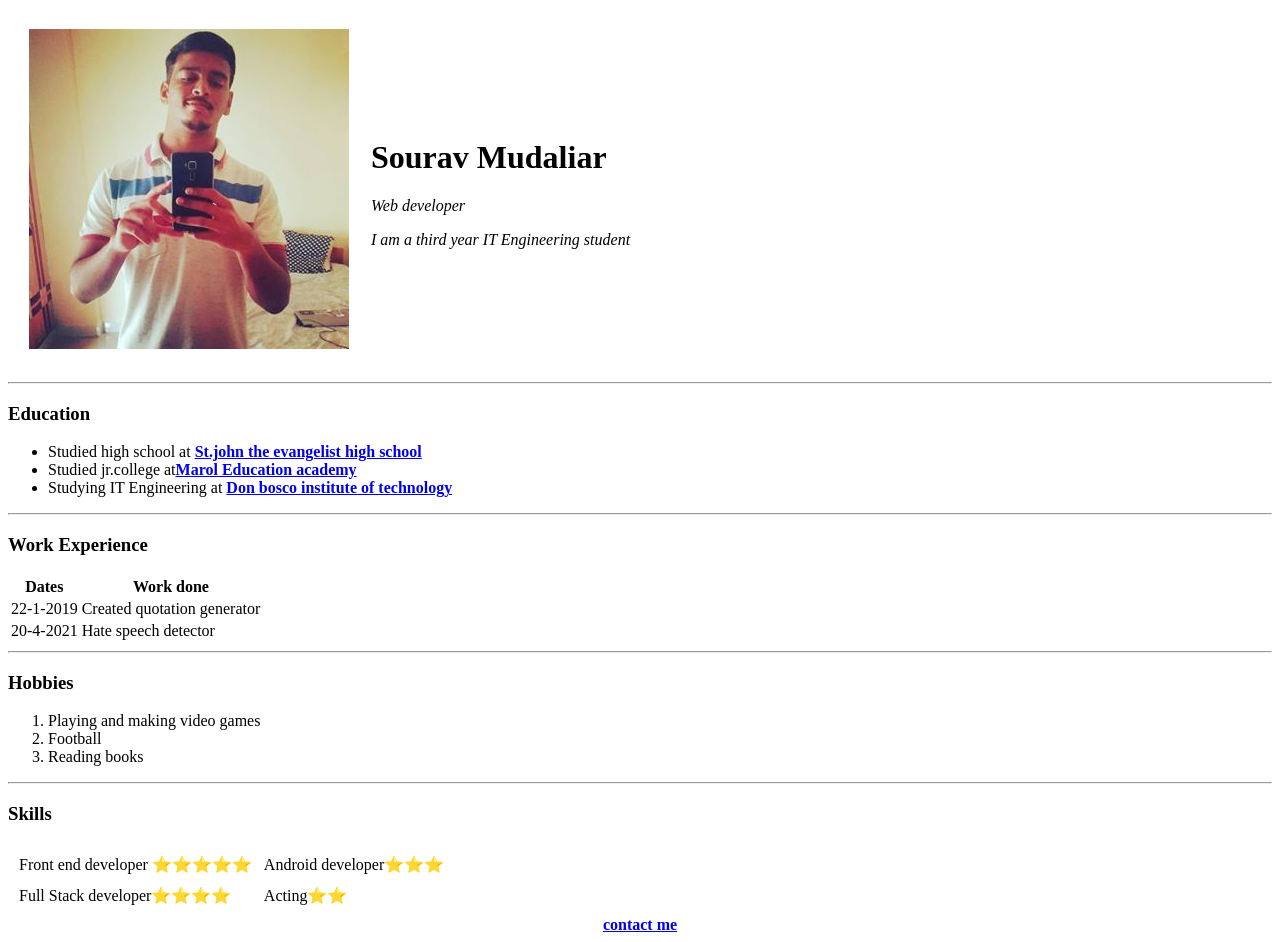
==== index.html @ d867b6f2 "Add initial CV website files" ====
<!DOCTYPE html>
<html lang="en" dir="ltr">

<head>
  <meta charset="utf-8">
  <title>Sourav's Personal Site</title>
</head>

<body>
  <table cellspacing=20>
    <tr>
      <td><img src="sourav.jpg" alt="sourav's picture"></td>
      <td><h1>Sourav Mudaliar</h1>
      <p><em>Web developer</em></p>
      <p><em>I am a third year IT Engineering student</em></p></td>
    </tr>
  </table>
  <hr>
  <h3>Education</h3>
  <ul>
    <li>Studied high school at <strong><a href="https://stjohntes.com/">St.john the evangelist high school</a></strong></li>
    <li>Studied jr.college at<strong><a href="https://marolacademy.net/">Marol Education academy</a></strong></li>
    <li>Studying IT Engineering at <strong><a href="https://collegedunia.com/college/13358-don-bosco-institute-of-technology-dbit-mumbai">Don bosco institute of technology</a></strong></li>
  </ul>
  <hr>
  <h3>Work Experience</h3>
  <table>
    <thead>
      <tr>
        <th>Dates</th>
        <th>Work done</th>
      </tr>
    </thead>
    <tbody>
      <tr>
        <td>22-1-2019</td>
        <td>Created quotation generator</td>
      </tr>
      <tr>
        <td>20-4-2021</td>
        <td>Hate speech detector</td>
      </tr>
    </tbody>
  </table>
  <hr>
  <h3>Hobbies</h3>
  <ol>
    <li>Playing and making video games</li>
    <li>Football</li>
    <li>Reading books</li>
  </ol>
  <hr>
  <h3>Skills</h3>
  <table cellspacing='10'>
    <tr>
      <td>Front end developer ⭐⭐⭐⭐⭐</td>
      <td>Android developer⭐⭐⭐</td>
    </tr>
    <tr>
      <td>Full Stack developer⭐⭐⭐⭐</td>
      <td>Acting⭐⭐</td>
    </tr>
  </table>
  <center>
    <strong><a href="contact.html">contact me</a></strong>
  </center>
</body>

</html>
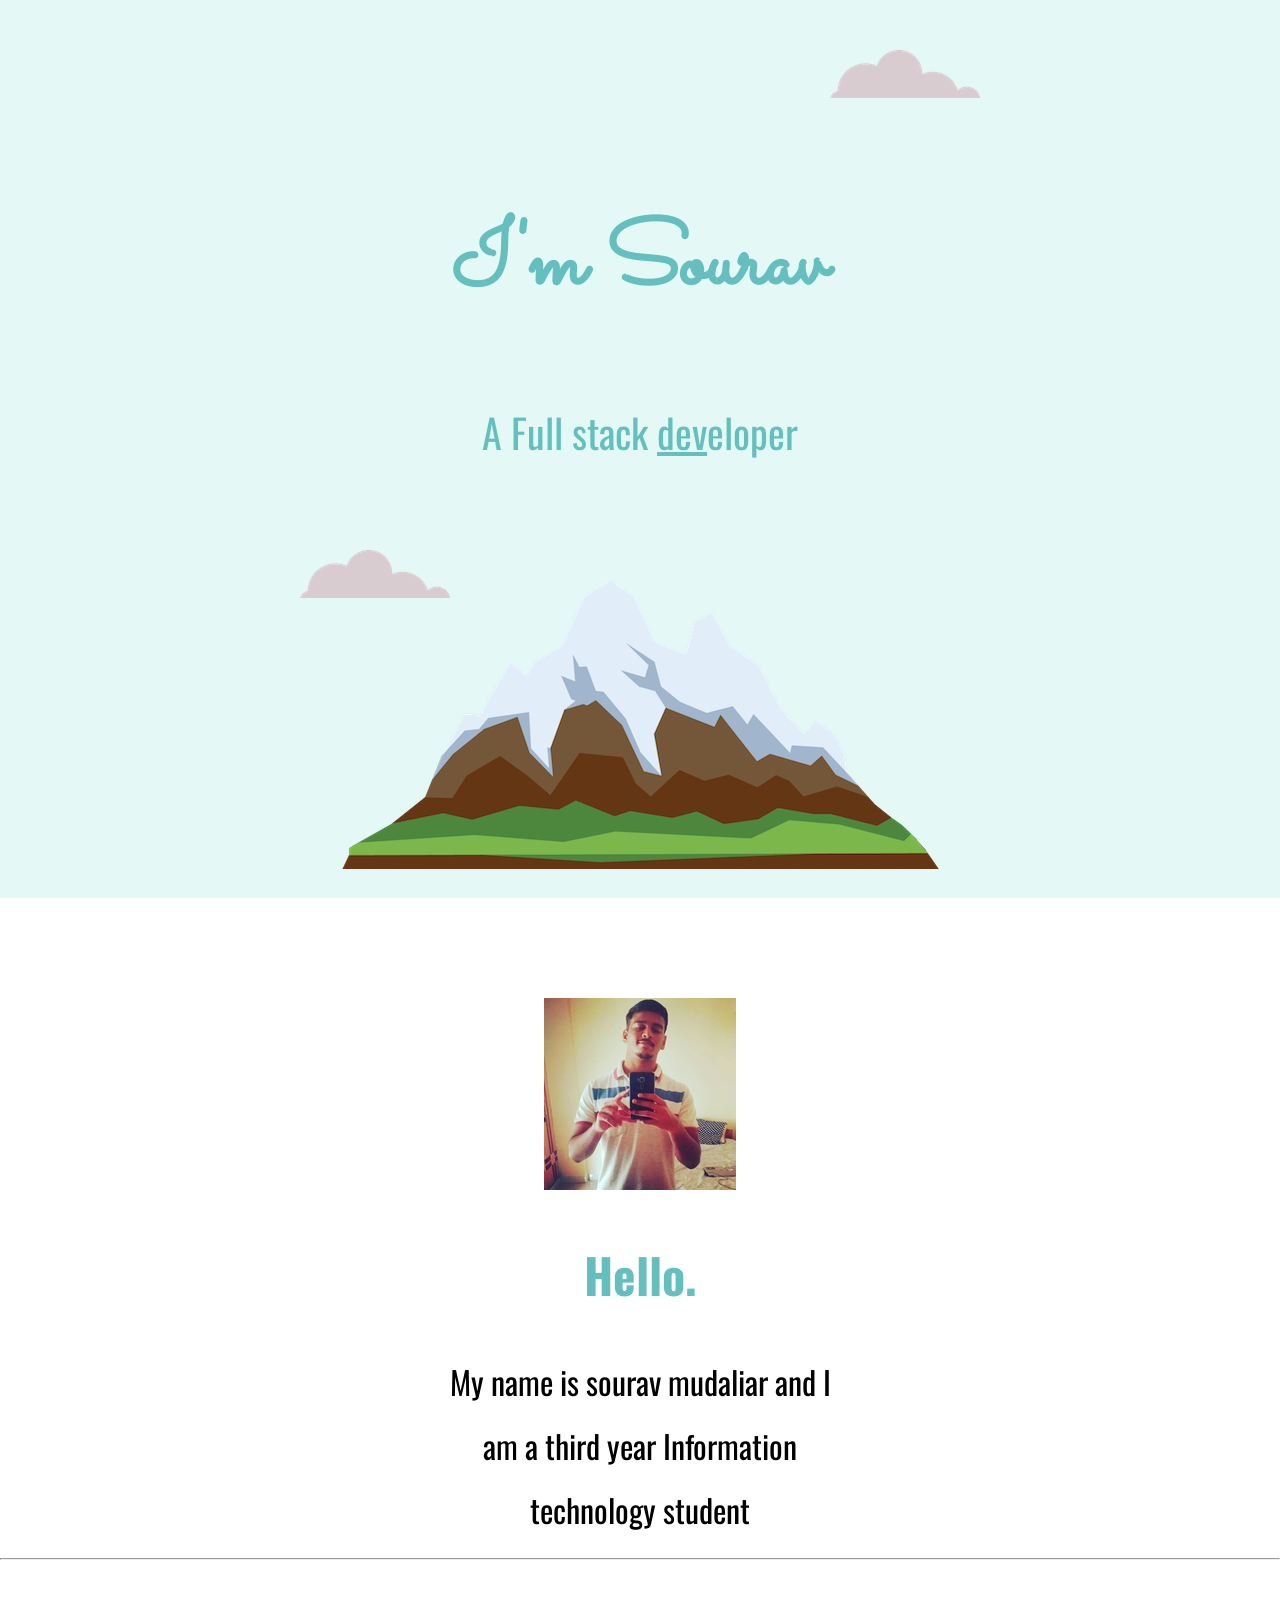
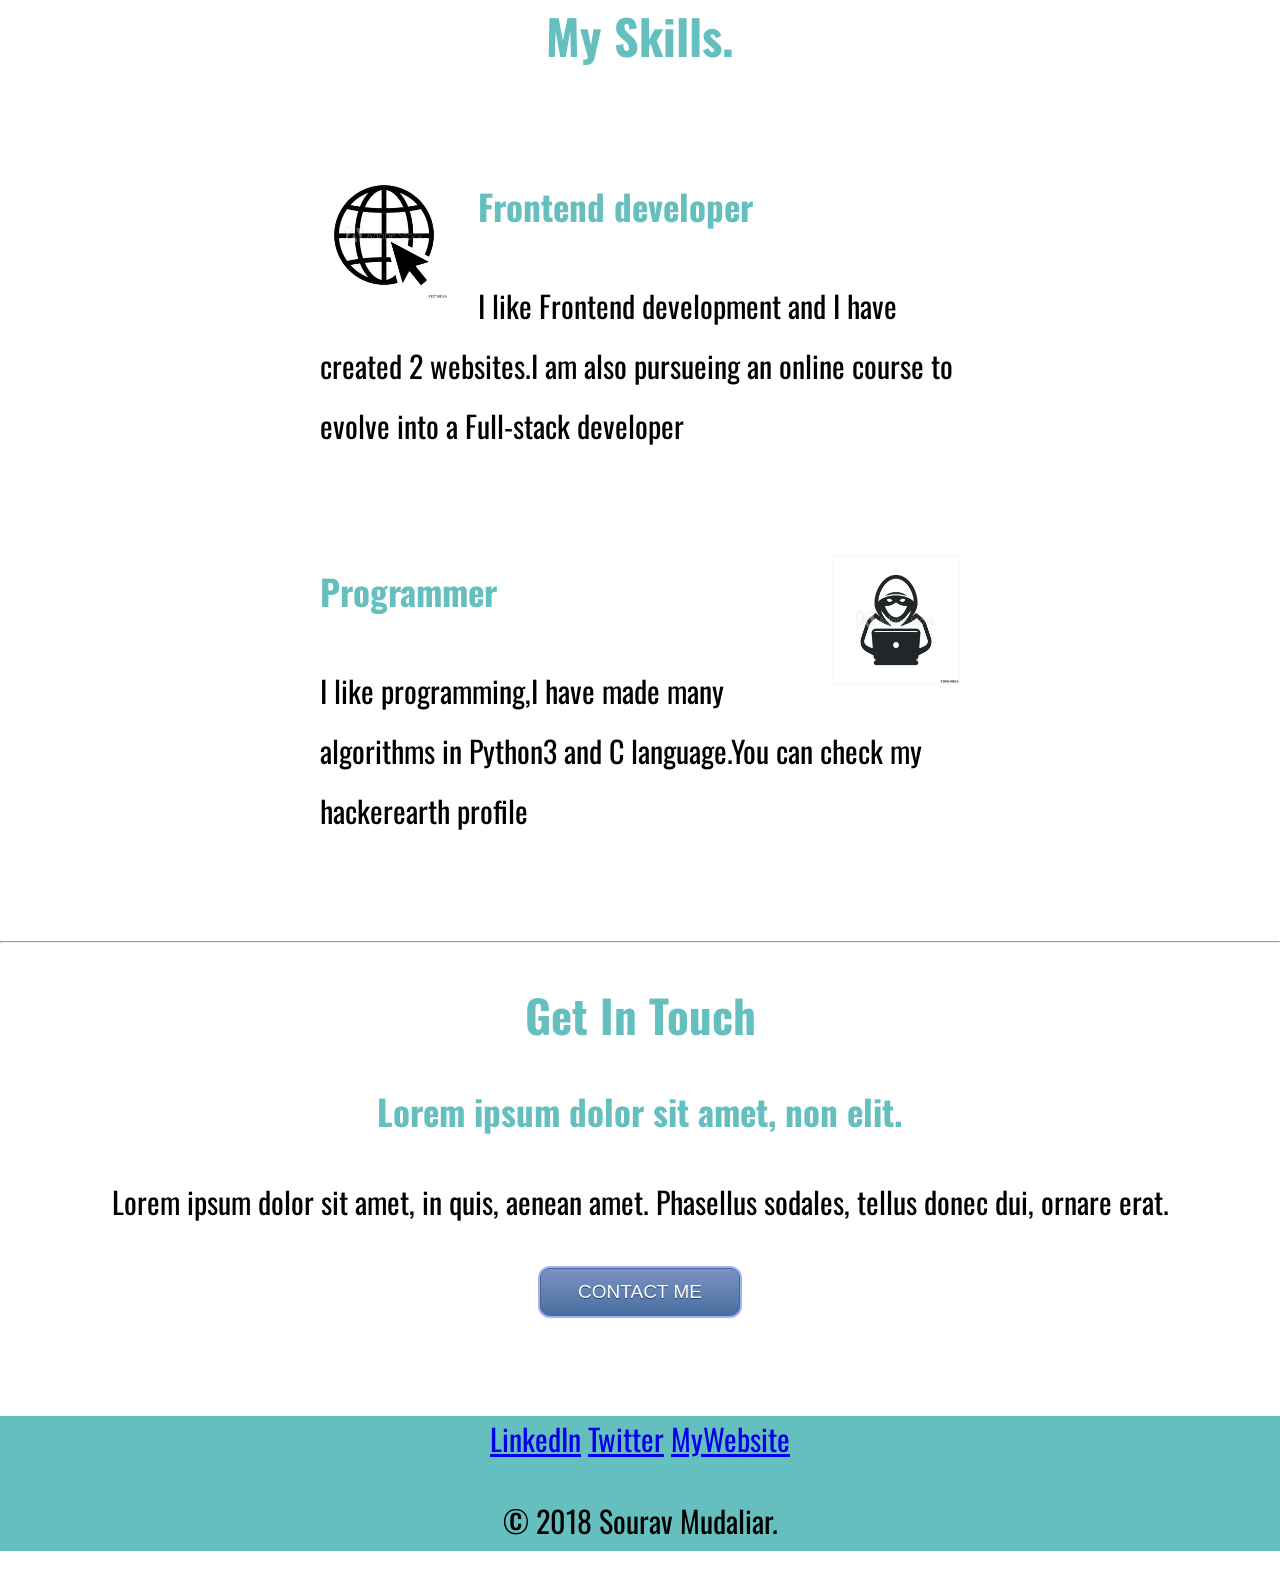
==== commit 8333c810: "Add files via upload" ====
--- a/index.html
+++ b/index.html
@@ -1,69 +1,56 @@
 <!DOCTYPE html>
 <html lang="en" dir="ltr">
+<link rel="stylesheet" href="css/styles.css">
+<link rel="icon" href="apple-icon.png">
+  <head>
+    <meta charset="utf-8">
+    <title>Sourav</title>
+    <link href="https://fonts.googleapis.com/css2?family=Oswald&family=Sacramento&display=swap" rel="stylesheet">
+  </head>
+  <body>
+  <div class="Topc">
+    <img class="topcloud" src="images/cloud.png" alt="cloud img">
+    <h1>I'm Sourav</h1>
+    <p class="block1para">A Full stack <span><u>dev</u></span>eloper</p>
+    <img class="bottomcloud" src="images/cloud.png" alt="cloud img">
+    <img src="images/mountain.png" alt="mountain img">
+  </div>
+  <div class="middle-container">
+    <div class="profile">
+      <img src="apple-icon.png" alt="sourav's profile picture">
+      <h2>Hello.</h2>
+      <p class="intro">My name is sourav mudaliar and I am a third year Information technology student</p>
+    </div>
+    <hr>
+    <div class="skills">
+      <h2>My Skills.</h2>
+      <div class="skill-row">
+        <img height="200px" class="Web" src="images/website.jpg" alt="web developer">
+        <h3>Frontend developer</h3>
+        <p>I like Frontend development and I have created 2 websites.I am also pursueing an online course to evolve into a Full-stack developer</p>
+      </div>
+      <div class="skill-row">
+        <img height="200px" class="Hack" src="images/hacker.jpg" alt="Ethical hacker">
+        <h3>Programmer</h3>
+        <p>I like programming,I have made many algorithms in Python3 and C language.You can check my hackerearth profile</p>
+      </div>
+    </div>
+    <hr>
+    <div class="contact-me">
+      <h2>Get In Touch</h2>
+      <h3>Lorem ipsum dolor sit amet, non elit.</h3>
+      <p>Lorem ipsum dolor sit amet, in quis, aenean amet. Phasellus sodales, tellus donec dui, ornare erat.</p>
+      <a class="myButton" href="mailto:souravmudaliar19620@gmail.com">CONTACT ME</a>
+    </div>
+  </div>
 
-<head>
-  <meta charset="utf-8">
-  <title>Sourav's Personal Site</title>
-</head>
 
-<body>
-  <table cellspacing=20>
-    <tr>
-      <td><img src="sourav.jpg" alt="sourav's picture"></td>
-      <td><h1>Sourav Mudaliar</h1>
-      <p><em>Web developer</em></p>
-      <p><em>I am a third year IT Engineering student</em></p></td>
-    </tr>
-  </table>
-  <hr>
-  <h3>Education</h3>
-  <ul>
-    <li>Studied high school at <strong><a href="https://stjohntes.com/">St.john the evangelist high school</a></strong></li>
-    <li>Studied jr.college at<strong><a href="https://marolacademy.net/">Marol Education academy</a></strong></li>
-    <li>Studying IT Engineering at <strong><a href="https://collegedunia.com/college/13358-don-bosco-institute-of-technology-dbit-mumbai">Don bosco institute of technology</a></strong></li>
-  </ul>
-  <hr>
-  <h3>Work Experience</h3>
-  <table>
-    <thead>
-      <tr>
-        <th>Dates</th>
-        <th>Work done</th>
-      </tr>
-    </thead>
-    <tbody>
-      <tr>
-        <td>22-1-2019</td>
-        <td>Created quotation generator</td>
-      </tr>
-      <tr>
-        <td>20-4-2021</td>
-        <td>Hate speech detector</td>
-      </tr>
-    </tbody>
-  </table>
-  <hr>
-  <h3>Hobbies</h3>
-  <ol>
-    <li>Playing and making video games</li>
-    <li>Football</li>
-    <li>Reading books</li>
-  </ol>
-  <hr>
-  <h3>Skills</h3>
-  <table cellspacing='10'>
-    <tr>
-      <td>Front end developer ⭐⭐⭐⭐⭐</td>
-      <td>Android developer⭐⭐⭐</td>
-    </tr>
-    <tr>
-      <td>Full Stack developer⭐⭐⭐⭐</td>
-      <td>Acting⭐⭐</td>
-    </tr>
-  </table>
-  <center>
-    <strong><a href="contact.html">contact me</a></strong>
-  </center>
-</body>
+  <div class="bottom-container">
+    <a class="footer-link" href="https://www.linkedin.com/">LinkedIn</a>
+    <a class="footer-link" href="https://twitter.com/">Twitter</a>
+    <a class="footer-link" href="https://dbmac.in">MyWebsite</a>
+    <p>© 2018 Sourav Mudaliar.</p>
+  </div>
 
+  </body>
 </html>
--- a/css/styles.css
+++ b/css/styles.css
@@ -0,0 +1,118 @@
+body{
+  margin: 0;
+  text-align: center;
+  font-family: 'Oswald', sans-serif;
+  font-size: 200%;
+}
+
+h1{
+  margin-top: 0;
+  font-family: "Sacramento",cursive;
+  font-size: 5.625rem;
+  color: #66BFBF;
+}
+
+h2,h3{
+  color: #66BFBF;
+}
+
+.block1para{
+  font-size:2.5rem;
+  line-height: 2;
+  color: #66BFBF;
+}
+
+.topcloud{
+  position: absolute;
+  right:300px;
+  top:50px;
+}
+
+.bottomcloud{
+  position: absolute;
+  left: 300px;
+  bottom: 300px;
+}
+
+.Topc{
+  background-color: #E4f9f5;
+  padding: 20px;
+  padding-top: 200px;
+  position: relative;
+}
+
+.middle-container{
+  margin: 100px 0;
+}
+
+.bottomc{
+
+}
+
+.btn{
+  background-color: lightblue;
+}
+
+.skill-row{
+  width: 50%;
+  margin: 100px auto 100px auto;
+  text-align: left;
+  font-size: 30px;
+  line-height: 2;
+}
+
+.Web{
+  height: 100%;
+  width: 20%;
+  float: left;
+  margin-right: 30px;
+}
+
+.Hack{
+  height: 100%;
+  width: 20%;
+  float: right;
+  margin-left: 30px;
+}
+
+.contact-me{
+  font-size: 30px;
+}
+
+.bottom-container{
+  font-size: 30px;
+  background-color: #66BFBF;
+}
+
+.intro{
+  width: 30%;
+  margin: auto;
+}
+
+p{
+  line-height: 2;
+}
+
+.myButton {
+	box-shadow: 0 0 0 2px #9fb4f2;
+	background:linear-gradient(to bottom, #7892c2 5%, #476e9e 100%);
+	background-color:#7892c2;
+	border-radius:10px;
+	border:1px solid #4e6096;
+	display:inline-block;
+	cursor:pointer;
+	color:#ffffff;
+	font-family:Arial;
+	font-size:19px;
+	padding:12px 37px;
+	text-decoration:none;
+	text-shadow:0px 1px 0px #283966;
+}
+.myButton:hover {
+	background:linear-gradient(to bottom, #476e9e 5%, #7892c2 100%);
+	background-color:#476e9e;
+}
+.myButton:active {
+	position:relative;
+	top:1px;
+}
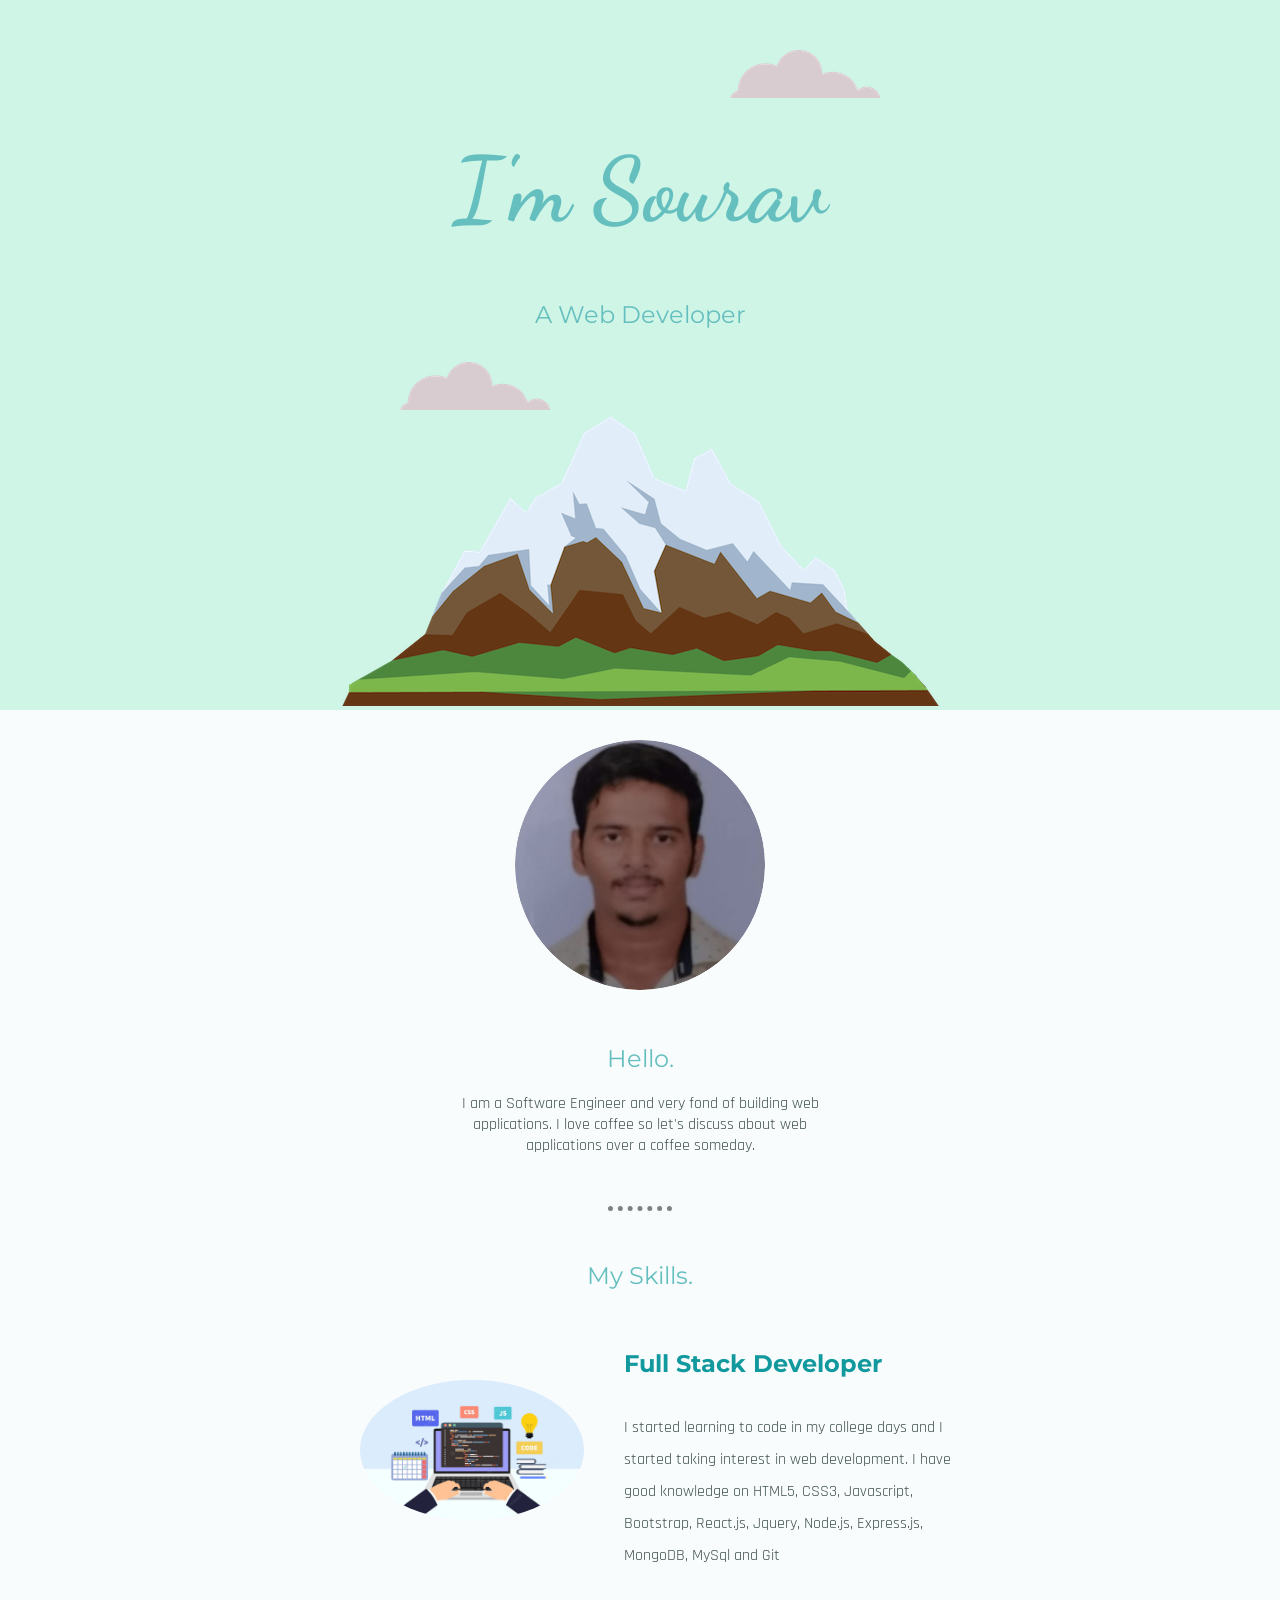
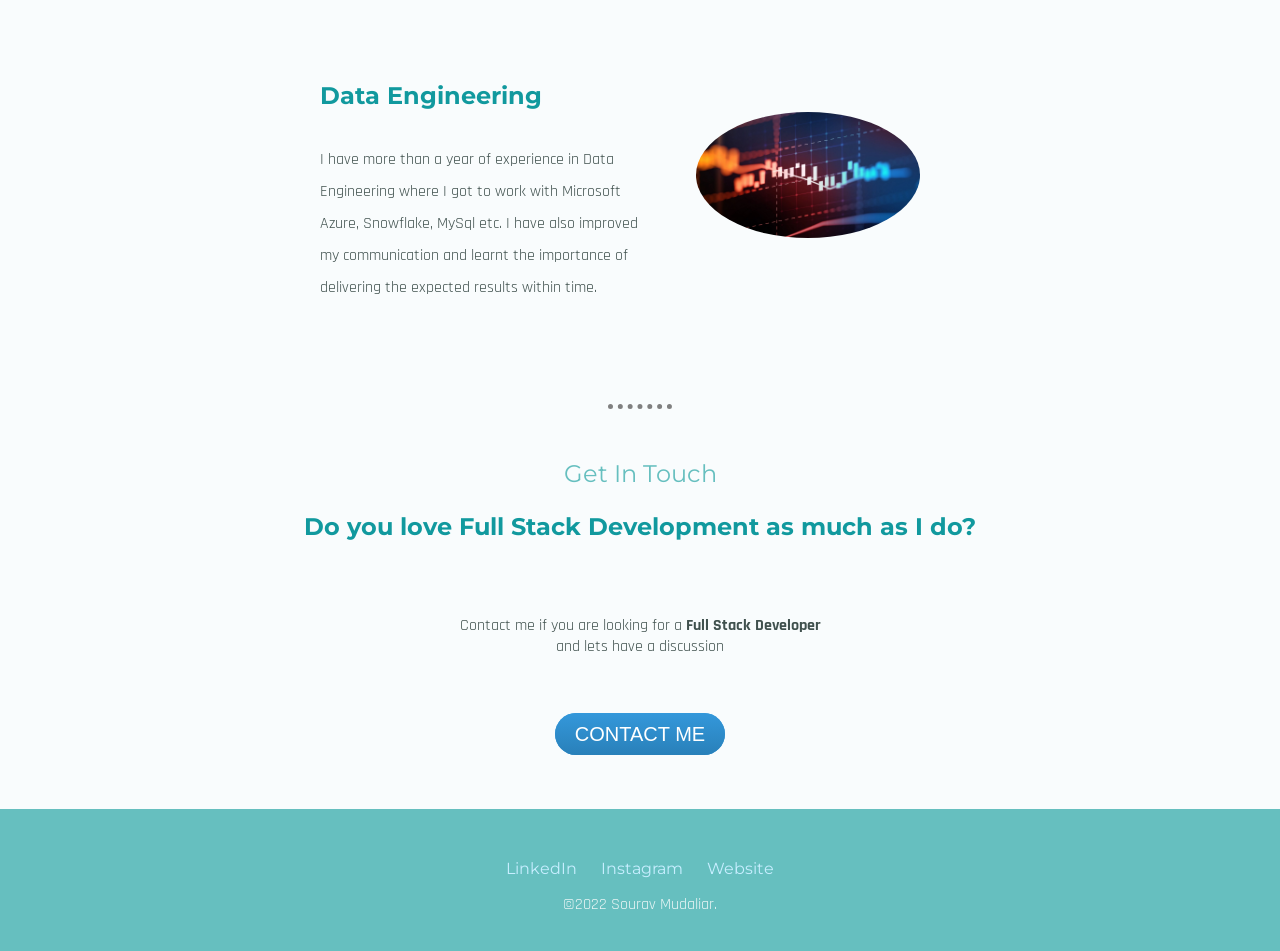
==== commit d6dc0d7b: "Add files via upload" ====
--- a/index.html
+++ b/index.html
@@ -1,56 +1,66 @@
-<!DOCTYPE html>
-<html lang="en" dir="ltr">
-<link rel="stylesheet" href="css/styles.css">
-<link rel="icon" href="apple-icon.png">
-  <head>
-    <meta charset="utf-8">
-    <title>Sourav</title>
-    <link href="https://fonts.googleapis.com/css2?family=Oswald&family=Sacramento&display=swap" rel="stylesheet">
-  </head>
-  <body>
-  <div class="Topc">
-    <img class="topcloud" src="images/cloud.png" alt="cloud img">
-    <h1>I'm Sourav</h1>
-    <p class="block1para">A Full stack <span><u>dev</u></span>eloper</p>
-    <img class="bottomcloud" src="images/cloud.png" alt="cloud img">
-    <img src="images/mountain.png" alt="mountain img">
-  </div>
-  <div class="middle-container">
-    <div class="profile">
-      <img src="apple-icon.png" alt="sourav's profile picture">
-      <h2>Hello.</h2>
-      <p class="intro">My name is sourav mudaliar and I am a third year Information technology student</p>
-    </div>
-    <hr>
-    <div class="skills">
-      <h2>My Skills.</h2>
-      <div class="skill-row">
-        <img height="200px" class="Web" src="images/website.jpg" alt="web developer">
-        <h3>Frontend developer</h3>
-        <p>I like Frontend development and I have created 2 websites.I am also pursueing an online course to evolve into a Full-stack developer</p>
-      </div>
-      <div class="skill-row">
-        <img height="200px" class="Hack" src="images/hacker.jpg" alt="Ethical hacker">
-        <h3>Programmer</h3>
-        <p>I like programming,I have made many algorithms in Python3 and C language.You can check my hackerearth profile</p>
-      </div>
-    </div>
-    <hr>
-    <div class="contact-me">
-      <h2>Get In Touch</h2>
-      <h3>Lorem ipsum dolor sit amet, non elit.</h3>
-      <p>Lorem ipsum dolor sit amet, in quis, aenean amet. Phasellus sodales, tellus donec dui, ornare erat.</p>
-      <a class="myButton" href="mailto:souravmudaliar19620@gmail.com">CONTACT ME</a>
-    </div>
-  </div>
-
-
-  <div class="bottom-container">
-    <a class="footer-link" href="https://www.linkedin.com/">LinkedIn</a>
-    <a class="footer-link" href="https://twitter.com/">Twitter</a>
-    <a class="footer-link" href="https://dbmac.in">MyWebsite</a>
-    <p>© 2018 Sourav Mudaliar.</p>
-  </div>
-
-  </body>
-</html>
+<!DOCTYPE html>
+<html lang="en" dir="ltr">
+
+<head>
+  <meta charset="utf-8">
+  <title>Sourav</title>
+  <link rel="stylesheet" href="css/styles.css">
+  <link rel="icon" href="favicon.ico">
+  <link rel="preconnect" href="https://fonts.googleapis.com">
+  <link rel="preconnect" href="https://fonts.gstatic.com" crossorigin>
+  <link href="https://fonts.googleapis.com/css2?family=Dancing+Script:wght@700&display=swap" rel="stylesheet">
+  <link rel="preconnect" href="https://fonts.googleapis.com">
+  <link rel="preconnect" href="https://fonts.gstatic.com" crossorigin>
+  <link href="https://fonts.googleapis.com/css2?family=Rajdhani:wght@600&display=swap" rel="stylesheet">
+  <link href="https://fonts.googleapis.com/css2?family=Montserrat:ital,wght@1,500&display=swap" rel="stylesheet">
+</head>
+
+<body>
+  <div class="top-container">
+    <img class="top-cloud" src="images/cloud.png" alt="cloud-img">
+    <h1>I'm Sourav</h1>
+    <h2>A Web Developer</h2>
+    <img class="bottom-cloud" src="images/cloud.png" alt="cloud-img">
+    <img src="images/mountain.png" alt="mountain-img">
+  </div>
+  <center>
+    <div class="middle-container">
+      <div class="profile">
+        <img class="my-img" src="images/sourav.jpg" alt="sourav img">
+        <h2>Hello.</h2>
+        <p class="profile-description">I am a Software Engineer and very fond of building web applications. I love coffee so let's discuss about web applications over a coffee someday.</p>
+      </div>
+      <hr>
+      <div class="skills">
+        <h2>My Skills.</h2>
+        <div class="skill-row">
+          <img class="skill-one-img" src="images/Full-Stack-Developer.jpg" alt="Full Stack Developer img">
+          <h3>Full Stack Developer</h3>
+          <p>I started learning to code in my college days and I started taking interest in web development. I have good knowledge on HTML5, CSS3, Javascript, Bootstrap, React.js, Jquery, Node.js, Express.js, MongoDB, MySql and Git</p>
+        </div>
+        <div class="skill-row">
+          <img class="skill-two-img" src="images/DataEngineer.jpg" alt="Data Engineering Image">
+          <h3>Data Engineering</h3>
+          <p>I have more than a year of experience in Data Engineering where I got to work with Microsoft Azure, Snowflake, MySql etc. I have also improved my communication and learnt the importance of delivering the expected results within time.</p>
+        </div>
+      </div>
+      <hr>
+      <div class="contact-me">
+        <h2>Get In Touch</h2>
+        <h3>Do you love Full Stack Development as much as I do?</h3>
+        <p class="contact-me-info">Contact me if you are looking for a <strong>Full Stack Developer</strong> and lets have a discussion</p>
+        <a class="btn" href="mailto:souravmudaliar19620@gmail.com">CONTACT ME</a>
+      </div>
+    </div>
+  </center>
+
+  <div class="bottom-container">
+    <a class="footer-link" href="https://in.linkedin.com/in/sourav-mudaliar-96b2841a3">LinkedIn</a>
+    <a class="footer-link" href="https://www.instagram.com/_1_0_0_rav/?hl=en">Instagram</a>
+    <a class="footer-link" href="https://www.appbrewery.co/">Website</a>
+    <p class="copyright">©2022 Sourav Mudaliar.</p>
+  </div>
+
+</body>
+
+</html>
--- a/css/styles.css
+++ b/css/styles.css
@@ -1,118 +1,153 @@
-body{
-  margin: 0;
-  text-align: center;
-  font-family: 'Oswald', sans-serif;
-  font-size: 200%;
-}
-
-h1{
-  margin-top: 0;
-  font-family: "Sacramento",cursive;
-  font-size: 5.625rem;
-  color: #66BFBF;
-}
-
-h2,h3{
-  color: #66BFBF;
-}
-
-.block1para{
-  font-size:2.5rem;
-  line-height: 2;
-  color: #66BFBF;
-}
-
-.topcloud{
-  position: absolute;
-  right:300px;
-  top:50px;
-}
-
-.bottomcloud{
-  position: absolute;
-  left: 300px;
-  bottom: 300px;
-}
-
-.Topc{
-  background-color: #E4f9f5;
-  padding: 20px;
-  padding-top: 200px;
-  position: relative;
-}
-
-.middle-container{
-  margin: 100px 0;
-}
-
-.bottomc{
-
-}
-
-.btn{
-  background-color: lightblue;
-}
-
-.skill-row{
-  width: 50%;
-  margin: 100px auto 100px auto;
-  text-align: left;
-  font-size: 30px;
-  line-height: 2;
-}
-
-.Web{
-  height: 100%;
-  width: 20%;
-  float: left;
-  margin-right: 30px;
-}
-
-.Hack{
-  height: 100%;
-  width: 20%;
-  float: right;
-  margin-left: 30px;
-}
-
-.contact-me{
-  font-size: 30px;
-}
-
-.bottom-container{
-  font-size: 30px;
-  background-color: #66BFBF;
-}
-
-.intro{
-  width: 30%;
-  margin: auto;
-}
-
-p{
-  line-height: 2;
-}
-
-.myButton {
-	box-shadow: 0 0 0 2px #9fb4f2;
-	background:linear-gradient(to bottom, #7892c2 5%, #476e9e 100%);
-	background-color:#7892c2;
-	border-radius:10px;
-	border:1px solid #4e6096;
-	display:inline-block;
-	cursor:pointer;
-	color:#ffffff;
-	font-family:Arial;
-	font-size:19px;
-	padding:12px 37px;
-	text-decoration:none;
-	text-shadow:0px 1px 0px #283966;
-}
-.myButton:hover {
-	background:linear-gradient(to bottom, #476e9e 5%, #7892c2 100%);
-	background-color:#476e9e;
-}
-.myButton:active {
-	position:relative;
-	top:1px;
-}
+body {
+  margin: 0;
+  text-align: center;
+}
+
+h1 {
+  margin: 0;
+  font-family: "Dancing Script", sans-serif;
+  font-size: 5.625rem;
+  color: #66BFBF;
+  line-height: 2;
+}
+
+h2 {
+  font-family: 'Montserrat', sans-serif;
+  font-size: 1.5rem;
+  color: #66BFBF;
+  font-weight: normal;
+}
+
+h3 {
+  font-family: 'Montserrat', sans-serif;
+  font-size: 1.5rem;
+  color: #11999E;
+}
+
+p {
+  font-family: "Rajdhani", sans-serif;
+  color: #40514E
+}
+
+hr{
+  border-style: dotted none none;
+  color: grey;
+  width: 5%;
+  border-width: 5px;
+  margin: 50px;
+}
+
+a{
+    color: #C7EEFF;
+    font-family: 'Montserrat', sans-serif;
+    text-decoration: none;
+    margin: 20px 10px;
+}
+
+a:hover{
+  color: #EAF6F6;
+}
+
+.btn{
+  padding: 100px;
+}
+
+.top-container {
+  background-color: #CFF5E7;
+  position: relative;
+  padding-top: 100px;
+}
+
+.middle-container{
+  background-color: #F9FCFD;
+}
+
+.bottom-container{
+  background-color: #66BFBF;
+  padding: 50px 0 20px;
+}
+
+.my-img{
+  height: 250px;
+  width: 250px;
+  margin: 30px;
+  border-radius: 50%;
+}
+
+.top-cloud {
+  position: absolute;
+  top: 50px;
+  right: 400px;
+}
+
+.bottom-cloud {
+  position: absolute;
+  left: 400px;
+  bottom: 300px;
+}
+
+.profile-description{
+  width: 30%;
+}
+
+.skill-row{
+  width: 50%;
+  margin-top: 50px;
+  margin: 50px auto 100px;
+  text-align: left;
+  line-height: 2;
+}
+
+.skill-one-img{
+  width: 35%;
+  float: left;
+  margin: 40px;
+  border-radius: 80%;
+}
+
+.skill-two-img{
+  width: 35%;
+  float: right;
+  margin: 40px;
+  border-radius: 80%;
+}
+
+.contact-me{
+  height: 350px;
+}
+
+.contact-me-info{
+  width: 30%;
+  padding: 50px;
+}
+
+.copyright{
+  color: #EAF6F6;
+}
+
+.btn {
+  background: #3498db;
+  background-image: -webkit-linear-gradient(top, #3498db, #2980b9);
+  background-image: -moz-linear-gradient(top, #3498db, #2980b9);
+  background-image: -ms-linear-gradient(top, #3498db, #2980b9);
+  background-image: -o-linear-gradient(top, #3498db, #2980b9);
+  background-image: linear-gradient(to bottom, #3498db, #2980b9);
+  -webkit-border-radius: 28;
+  -moz-border-radius: 28;
+  border-radius: 28px;
+  font-family: Arial;
+  color: #ffffff;
+  font-size: 20px;
+  padding: 10px 20px 10px 20px;
+  text-decoration: none;
+}
+
+.btn:hover {
+  background: #3cb0fd;
+  background-image: -webkit-linear-gradient(top, #3cb0fd, #3498db);
+  background-image: -moz-linear-gradient(top, #3cb0fd, #3498db);
+  background-image: -ms-linear-gradient(top, #3cb0fd, #3498db);
+  background-image: -o-linear-gradient(top, #3cb0fd, #3498db);
+  background-image: linear-gradient(to bottom, #3cb0fd, #3498db);
+  text-decoration: none;
+}
